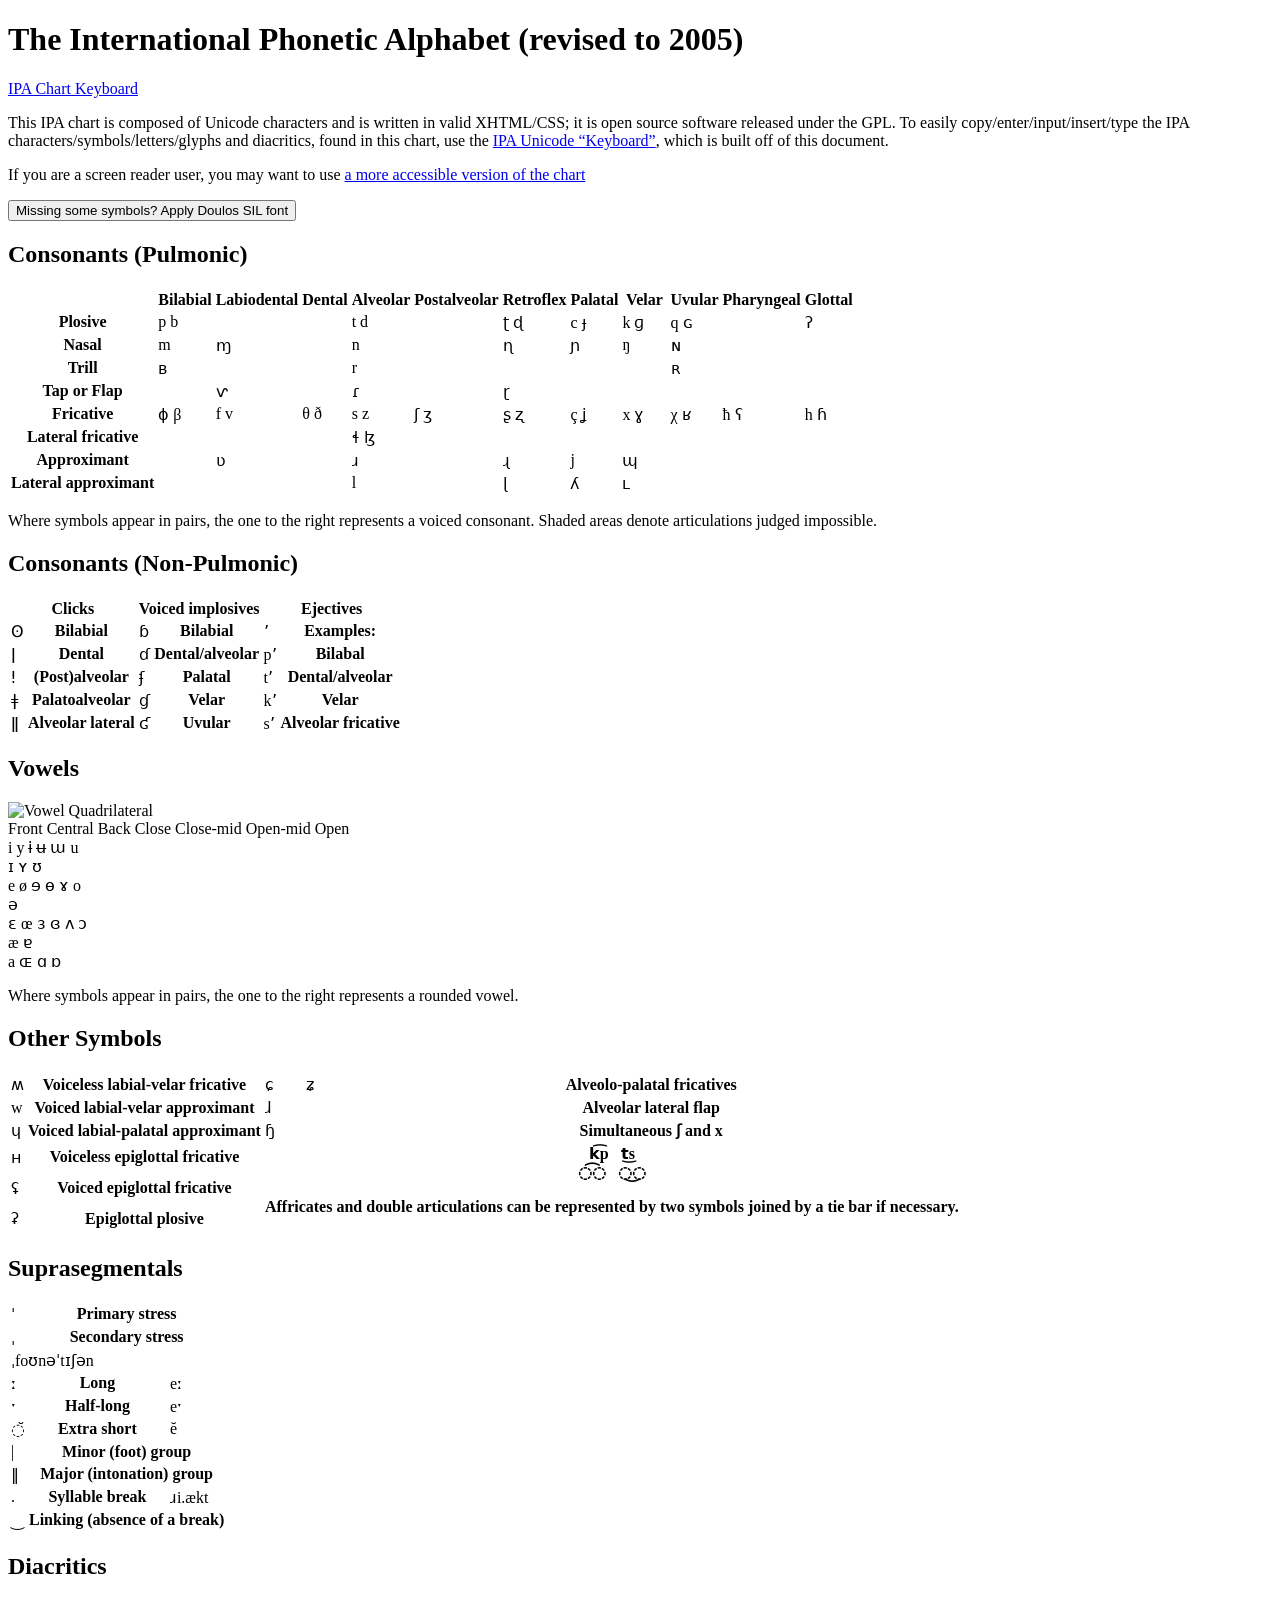
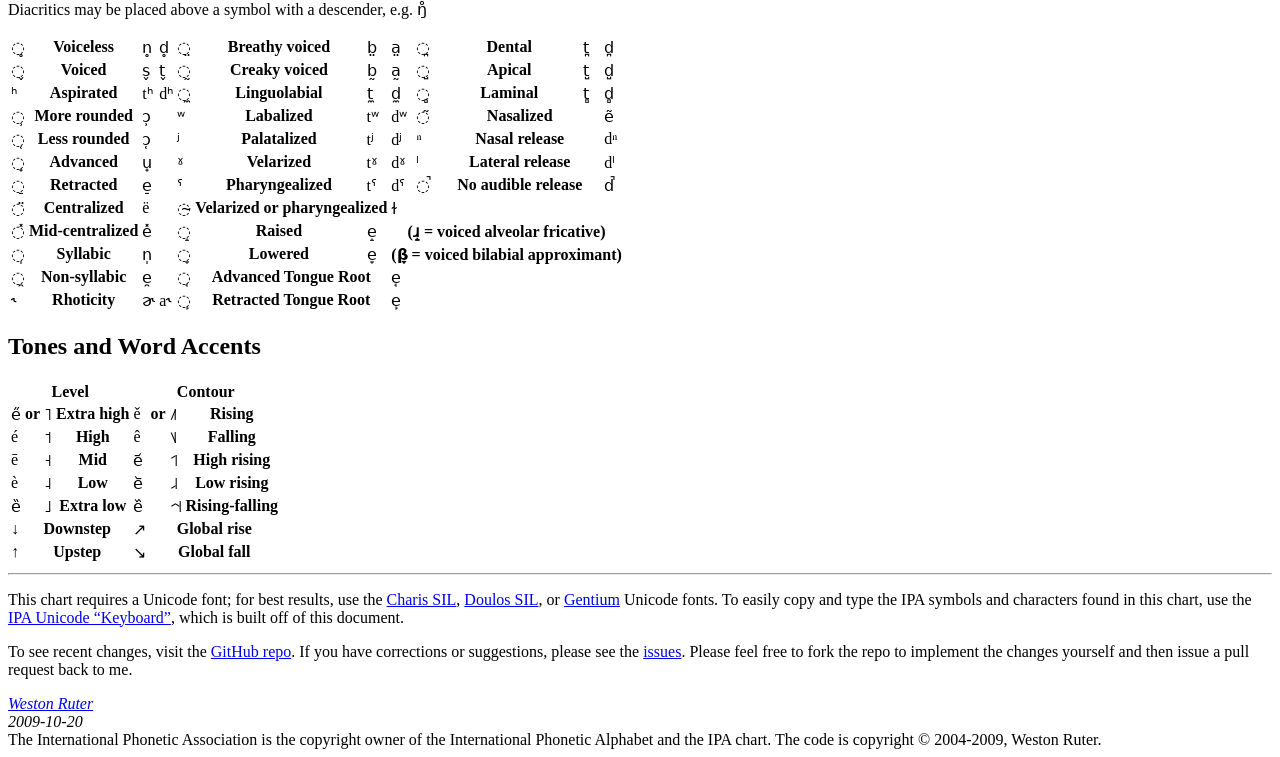
==== index.html @ 7924d8a6 "Update index.html" ====
<!DOCTYPE html PUBLIC "-//W3C//DTD XHTML 1.0 Transitional//EN"
	"http://www.w3.org/TR/xhtml1/DTD/xhtml1-transitional.dtd">
<!--
MIT License

Copyright (c) 2004-2006 Weston Ruter

Permission is hereby granted, free of charge, to any person obtaining a copy
of this software and associated documentation files (the "Software"), to deal
in the Software without restriction, including without limitation the rights
to use, copy, modify, merge, publish, distribute, sublicense, and/or sell
copies of the Software, and to permit persons to whom the Software is
furnished to do so, subject to the following conditions:

The above copyright notice and this permission notice shall be included in all
copies or substantial portions of the Software.

THE SOFTWARE IS PROVIDED "AS IS", WITHOUT WARRANTY OF ANY KIND, EXPRESS OR
IMPLIED, INCLUDING BUT NOT LIMITED TO THE WARRANTIES OF MERCHANTABILITY,
FITNESS FOR A PARTICULAR PURPOSE AND NONINFRINGEMENT. IN NO EVENT SHALL THE
AUTHORS OR COPYRIGHT HOLDERS BE LIABLE FOR ANY CLAIM, DAMAGES OR OTHER
LIABILITY, WHETHER IN AN ACTION OF CONTRACT, TORT OR OTHERWISE, ARISING FROM,
OUT OF OR IN CONNECTION WITH THE SOFTWARE OR THE USE OR OTHER DEALINGS IN THE
SOFTWARE.
-->
<html xmlns="http://www.w3.org/1999/xhtml" xml:lang="en" lang="en">
	<head>
		<meta http-equiv="content-type" content="text/html; charset=UTF-8" />
		<title>International Phonetic Alphabet (IPA) Chart in Unicode and XHTML/CSS</title>
		<meta name="author" content="Weston Ruter" />
		<meta name="description" content="Standards compliant and open source edition of the IPA chart in Unicode." />
		<meta name="keywords" content="linguistics, phonetics, phonology, xhtml, css, international phonetic alphabet, ipa, chart" />
		<link rel='stylesheet' type='text/css' href='all.css?6' />
		<!--[if lt IE 7]>
		<style type="text/css">#keyboardLink { position:absolute; } </style>
		<![endif]-->
		<script type="text/javascript" src="chart.js"></script>
	</head>
	<body>
		<div id="chart">
		<h1 id="title">The International Phonetic Alphabet <span id="alphabetRevision">(revised to 2005)</span></h1>
		
		<div><a target="_top" href="./keyboard/" id="keyboardLink">IPA Chart Keyboard</a></div>
		
		<p id="chartIntro">
			This IPA chart is composed of Unicode characters and is written in
			valid XHTML/CSS; it is open source software released under the GPL.
			<span id="keyboardRefHead">To easily copy/enter/input/insert/type
			the IPA characters/symbols/letters/glyphs and diacritics, found in
			this chart, use the <a href="keyboard/" target="_top">IPA Unicode “Keyboard”</a>,
			which is built off of this document.</span>
		</p>
		<p>If you are a screen reader user, you may want to use <a href="./accessiblechart.html"> a more accessible version of the chart</a> </p>
		
		<!--[if !IE]><!-->
		<button id="loadFontBtn" type="button" onclick="loadFontStylesheet(); return false;" title="If don't have a font installed that can display all of the symbols in the IPA, click this button to load and immediately apply a font that does. Please be patient... it takes a moment to download.">Missing some symbols? Apply Doulos SIL font</button>
		<!--<![endif]-->
		
		
		<div id="pulmonicConsonants">
		<h2>Consonants (Pulmonic)</h2>
		<table>
			<!--<caption>Where symbols appear in pairs, the one to the right
			represents a voiced consonant. Shaded areas denote articulations
			judged impossible.</caption>-->
			<colgroup width="0*" />
			<colgroup />
			<colgroup />
			<colgroup />
			<colgroup />
			<colgroup />
			<colgroup />
			<colgroup />
			<colgroup />
			<colgroup />
			<colgroup />
			<colgroup />
			<thead>
			<tr>
				<th></th>
				<th class="place">Bilabial</th>
				<th class="place">Labiodental</th>
				<th class="place">Dental</th>
				<th class="place">Alveolar</th>
				<th class="place">Postalveolar</th>
				<th class="place">Retroflex</th>
				<th class="place">Palatal</th>
				<th class="place">&nbsp;Velar&nbsp;</th> <!-- Note: spaces to prevent MSIE from wrapping some symbols -->
				<th class="place">Uvular</th>
				<th class="place">Pharyngeal</th>
				<th class="place">Glottal</th>
			</tr>
			</thead>
			<tbody>
			<tr>
				<th class="manner">Plosive</th>
				<td>
					<span title="U+0070: LATIN SMALL LETTER P" class='voiceless'>p</span>
					<span title="U+0062: LATIN SMALL LETTER B" class='voiced'>b</span>
				</td>
				<td></td>
				<td></td>
				<td>
					<span title="U+0074: LATIN SMALL LETTER T" class='voiceless'>t</span>
					<span title="U+0064: LATIN SMALL LETTER D" class='voiced'>d</span>
				</td>
				<td></td>
				<td>
					<span title="U+0288: LATIN SMALL LETTER T WITH RETROFLEX HOOK" class='voiceless'>ʈ</span>
					<span title="U+0256: LATIN SMALL LETTER D WITH TAIL" class='voiced'>ɖ</span>
				</td>
				<td>
					<span title="U+0063: LATIN SMALL LETTER C" class='voiceless'>c</span>
					<span title="U+025F: LATIN SMALL LETTER DOTLESS J WITH STROKE" class='voiced'>ɟ</span>
				</td>
				<td>
					<span title="U+006B: LATIN SMALL LETTER K" class='voiceless'>k</span>
					<span title="U+0261: LATIN SMALL LETTER SCRIPT G" class='voiced'>ɡ</span>
				</td>
				<td>
					<span title="U+0071: LATIN SMALL LETTER Q" class='voiceless'>q</span>
					<span title="U+0262: LATIN LETTER SMALL CAPITAL G" class='voiced'>ɢ</span>
				</td>
				<td>
					<span class='voiceless'></span>
					<span class='voiced impossible'>&nbsp;</span>
				</td>
				<td>
					<span title="U+0294: LATIN LETTER GLOTTAL STOP" class='voiceless'>ʔ</span>
					<span class='voiced impossible'>&nbsp;</span>
				</td>
			</tr>
			<tr>
				<th class="manner">Nasal</th>
				<td>
					<span title="U+006D: LATIN SMALL LETTER M" class='voiced'>m</span>
				</td>
				<td>
					<span title="U+0271: LATIN SMALL LETTER M WITH HOOK" class='voiced'>ɱ</span>
				</td>
				<td></td>
				<td>
					<span title="U+006E: LATIN SMALL LETTER N" class='voiced'>n</span>
				</td>
				<td></td>
				<td>
					<span title="U+0273: LATIN SMALL LETTER N WITH RETROFLEX HOOK" class='voiced'>ɳ</span>
				</td>
				<td>
					<span title="U+0272: LATIN SMALL LETTER N WITH LEFT HOOK" class='voiced'>ɲ</span>
				</td>
				<td>
					<span title="U+014B: LATIN SMALL LETTER ENG" class='voiced'>ŋ</span>
				</td>
				<td>
					<span title="U+0274: LATIN LETTER SMALL CAPITAL N" class='voiced'>ɴ</span>
				</td>
				<td class="impossible"></td>
				<td class="impossible"></td>
			</tr>
			<tr>
				<th class="manner">Trill</th>
				<td>
					<span title="U+0299: LATIN LETTER SMALL CAPITAL B" class='voiced'>ʙ</span>
				</td>
				<td></td>
				<td></td>
				<td>
					<span title="U+0072: LATIN SMALL LETTER R" class='voiced'>r</span>
				</td>
				<td></td>
				<td></td>
				<td></td>
				<td class="impossible"></td>
				<td>
					<span title="U+0280: LATIN LETTER SMALL CAPITAL R" class='voiced'>ʀ</span>
				</td>
				<td></td>
				<td class="impossible"></td>
			</tr>
			<tr>
				<th class="manner">Tap or Flap</th>
				<td></td>
				<td>
					<span title="U+2C71: LATIN SMALL LETTER V WITH RIGHT HOOK" class='voiced'>&#x2C71;</span>
				</td>
				<td></td>
				<td>
					<span title="U+027E: LATIN SMALL LETTER R WITH FISHHOOK" class='voiced'>ɾ</span>
				</td>
				<td></td>
				<td>
					<span title="U+027D: LATIN SMALL LETTER R WITH TAIL" class='voiced'>ɽ</span>
				</td>
				<td></td>
				<td class="impossible"></td>
				<td></td>
				<td></td>
				<td class="impossible"></td>
			</tr>
			<tr>
				<th class="manner">Fricative</th>
				<td>
					<span title="U+0278: LATIN SMALL LETTER PHI" class='voiceless'>ɸ</span>
					<span title="U+03B2: GREEK SMALL LETTER BETA" class='voiced'>β</span>
				</td>
				<td>
					<span title="U+0066: LATIN SMALL LETTER F" class='voiceless'>f</span>
					<span title="U+0076: LATIN SMALL LETTER V" class='voiced'>v</span>
				</td>
				<td>
					<span title="U+03B8: GREEK SMALL LETTER THETA" class='voiceless'>θ</span>
					<span title="U+00F0: LATIN SMALL LETTER ETH" class='voiced'>ð</span>
				</td>
				<td>
					<span title="U+0073: LATIN SMALL LETTER S" class='voiceless'>s</span>
					<span title="U+007A: LATIN SMALL LETTER Z" class='voiced'>z</span>
				</td>
				<td>
					<span title="U+0283: LATIN SMALL LETTER ESH" class='voiceless'>ʃ</span>
					<span title="U+0292: LATIN SMALL LETTER EZH" class='voiced'>ʒ</span>
				</td>
				<td>
					<span title="U+0282: LATIN SMALL LETTER S WITH HOOK" class='voiceless'>ʂ</span>
					<span title="U+0290: LATIN SMALL LETTER Z WITH RETROFLEX HOOK" class='voiced'>ʐ</span>
				</td>
				<td>
					<span title="U+00E7: LATIN SMALL LETTER C WITH CEDILLA" class='voiceless'>ç</span>
					<span title="U+029D: LATIN SMALL LETTER J WITH CROSSED-TAIL" class='voiced'>ʝ</span>
				</td>
				<td>
					<span title="U+0078: LATIN SMALL LETTER X" class='voiceless'>x</span>
					<span title="U+0263: LATIN SMALL LETTER GAMMA" class='voiced'>ɣ</span>
				</td>
				<td>
					<span title="U+03C7: GREEK SMALL LETTER CHI" class='voiceless'>χ</span>
					<span title="U+0281: LATIN LETTER SMALL CAPITAL INVERTED R" class='voiced'>ʁ</span>
				</td>
				<td>
					<span title="U+0127: LATIN SMALL LETTER H WITH STROKE" class='voiceless'>ħ</span>
					<span title="U+0295: LATIN LETTER PHARYNGEAL VOICED FRICATIVE" class='voiced'>ʕ</span>
				</td>
				<td>
					<span title="U+0068: LATIN SMALL LETTER H" class='voiceless'>h</span>
					<span title="U+0266: LATIN SMALL LETTER H WITH HOOK" class='voiced'>ɦ</span>
				</td>
			</tr>
			<tr>
				<th class="manner">Lateral fricative</th>
				<td class="impossible"></td>
				<td class="impossible"></td>
				<td></td>
				<td>
					<span title="U+026C: LATIN SMALL LETTER L WITH BELT" class='voiceless'>ɬ</span>
					<span title="U+026E: LATIN SMALL LETTER LEZH" class='voiced'>ɮ</span>
				</td>
				<td></td>
				<td></td>
				<td></td>
				<td></td>
				<td></td>
				<td class="impossible"></td>
				<td class="impossible"></td>
			</tr>
			<tr>
				<th class="manner">Approximant</th>
				<td></td>
				<td>
					<span title="U+028B: LATIN SMALL LETTER V WITH HOOK" class='voiced'>ʋ</span>
				</td>
				<td></td>
				<td>
					<span title="U+0279: LATIN SMALL LETTER TURNED R" class='voiced'>ɹ</span>
				</td>
				<td></td>
				<td>
					<span title="U+027B: LATIN SMALL LETTER TURNED R WITH HOOK" class='voiced'>ɻ</span>
				</td>
				<td>
					<span title="U+006A: LATIN SMALL LETTER J" class='voiced'>j</span>
				</td>
				<td>
					<span title="U+0270: LATIN SMALL LETTER TURNED M WITH LONG LEG" class='voiced'>ɰ</span>
				</td>
				<td></td>
				<td></td>
				<td class="impossible"></td>				
			</tr>
			<tr>
				<th class="manner">Lateral approximant</th>
				<td class="impossible"></td>
				<td class="impossible"></td>
				<td></td>
				<td>
					<span title="U+006C: LATIN SMALL LETTER L" class='voiced'>l</span>
				</td>
				<td></td>
				<td>
					<span title="U+026D: LATIN SMALL LETTER L WITH RETROFLEX HOOK" class='voiced'>ɭ</span>
				</td>
				<td>
					<span title="U+028E: LATIN SMALL LETTER TURNED Y" class='voiced'>ʎ</span>
				</td>
				<td>
					<span title="U+029F: LATIN LETTER SMALL CAPITAL L" class='voiced'>ʟ</span>
				</td>
				<td></td>
				<td class="impossible"></td>
				<td class="impossible"></td>
			</tr>
			</tbody>
		</table>
		<p>Where symbols appear in pairs, the one to the right represents a
		voiced consonant. Shaded areas denote articulations judged
		impossible.</p>
		</div>
		
		<div id="nonPulmonicConsonants">
		<h2>Consonants (Non-Pulmonic)</h2>
		<table>
			<colgroup span="2" />
			<colgroup span="2" />
			<colgroup span="2" />
			<thead>
				<tr>
					<th colspan="2">Clicks</th>
					<th colspan="2">Voiced implosives</th>
					<th colspan="2">Ejectives</th>
				</tr>
			</thead>
			<tbody>
				<tr>
					<td title="U+0298: LATIN LETTER BILABIAL CLICK">ʘ</td>
					<th>Bilabial</th>
					<td title="U+0253: LATIN SMALL LETTER B WITH HOOK">ɓ</td>
					<th>Bilabial</th>
					<!--<td title="U+2019: RIGHT SINGLE QUOTATION MARK">’</td>-->
					<td title="U+02BC: MODIFIER LETTER APOSTROPHE">&#x02BC;</td><!-- thanks Dan McCloy: http://students.washington.edu/drmccloy/ -->
					<th>Examples:</th>
				</tr>
				<tr>
					<td title="U+01C0: LATIN LETTER DENTAL CLICK">ǀ</td>
					<th>Dental</th>
					<td title="U+0257: LATIN SMALL LETTER D WITH HOOK">ɗ</td>
					<th>Dental/alveolar</th>
					<td>p&#x02BC;<!--’--></td>
					<th>Bilabal</th>
				</tr>
				<tr>
					<td title="U+01C3: LATIN LETTER RETROFLEX CLICK">ǃ</td>
					<th>(Post)alveolar</th>
					<td title="U+0284: LATIN SMALL LETTER DOTLESS J WITH STROKE AND HOOK">ʄ</td>
					<th>Palatal</th>
					<td>t&#x02BC;<!--’--></td>
					<th>Dental/alveolar</th>
				</tr>
				<tr>
					<td title="U+01C2: LATIN LETTER ALVEOLAR CLICK">ǂ</td>
					<th>Palatoalveolar</th>
					<td title="U+0260: LATIN SMALL LETTER G WITH HOOK">ɠ</td>
					<th>Velar</th>
					<td>k&#x02BC;<!--’--></td>
					<th>Velar</th>
				</tr>
				<tr>
					<td title="U+01C1: LATIN LETTER LATERAL CLICK">ǁ</td>
					<th>Alveolar lateral</th>
					<td title="U+029B: LATIN LETTER SMALL CAPITAL G WITH HOOK">ʛ</td>
					<th>Uvular</th>
					<td>s&#x02BC;<!--’--></td>
					<th>Alveolar fricative</th>
				</tr>
			</tbody>
		</table>
		</div>
		
		<div id="vowels">
		<h2>Vowels</h2>
		<div id="vowelQuadrilateral">
			<img id="vowelBackground" src="vowelBackground.png" alt="Vowel Quadrilateral" />
			<!--<embed src="vowelQuadrilateral.svg" type="image/svg+xml" pluginspage="http://www.adobe.com/svg/viewer/install/" />-->
			<div id="vowelLabels">
				<span style="right:76%; top:0">Front</span>
				<span style="right:40.5%; top:0">Central</span>
				<span style="right:3.5%; top:0">Back</span>
				
				<span style="left:0; top:11.2087912087912%">Close</span>
				<span style="left:0; top:36.4835164835165%">Close-mid</span>
				<span style="left:0; top:62.8571428571429%">Open-mid</span>
				<span style="left:0; top:89.2307692307692%">Open</span>
			</div>
			<div id="vowelSymbols">
				<div id="closeVowels">
					<span title="U+0069: LATIN SMALL LETTER I" style="right:82.31%; top:6.81%;">i</span>
					<span title="U+0079: LATIN SMALL LETTER Y" style="right:70.77%; top:6.81%">y</span>
					
					<span title="U+0268: LATIN SMALL LETTER I WITH STROKE" style="right:45.85%; top:6.81%">ɨ</span>
					<span title="U+0289: LATIN SMALL LETTER U BAR" style="right:35.85%; top:6.81%">ʉ</span>
					
					<span title="U+026F: LATIN SMALL LETTER TURNED M" style="right:10.00%; top:6.81%">ɯ</span>
					<span title="U+0075: LATIN SMALL LETTER U" style="right:0.15%; top:6.81%">u</span>
				</div>
				<div id="closeLaxVowels">
					<span title="U+026A: LATIN LETTER SMALL CAPITAL I" style="right:64.15%; top:18.90%">ɪ</span>
					<span title="U+028F: LATIN LETTER SMALL CAPITAL Y" style="right:58.46%; top:18.90%">ʏ</span>
					
					<span title="U+028A: LATIN SMALL LETTER UPSILON" style="right:16.62%; top:18.90%">ʊ</span>
				</div>
				<div id="close-midVowels">
					<span title="U+0065: LATIN SMALL LETTER E" style="right:69.85%; top:32.53%">e</span>
					<span title="U+00F8: LATIN SMALL LETTER O WITH STROKE" style="right:59.85%; top:32.53%">ø</span>	
						
					<span title="U+0258: LATIN SMALL LETTER REVERSED E" style="right:39.23%; top:32.53%">ɘ</span>
					<span title="U+0275: LATIN SMALL LETTER BARRED O" style="right:30.77%; top:32.53%">ɵ</span>	
						
					<span title="U+0264: LATIN SMALL LETTER RAMS HORN" style="right:10.00%; top:32.53%">ɤ</span>
					<span title="U+006F: LATIN SMALL LETTER O" style="right:0.15%; top:32.53%">o</span>
				</div>
				<div id="middleVowels">
					<span title="U+0259: LATIN SMALL LETTER SCHWA" style="right:32.00%; top:45.27%">ə</span>
				</div>
				<div id="open-midVowels">
					<span title="U+025B: LATIN SMALL LETTER OPEN E" style="right:58.15%; top:58.90%">ɛ</span>	
					<span title="U+0153: LATIN SMALL LIGATURE OE" style="right:46.77%; top:58.90%">œ</span>	
						
					<span title="U+025C: LATIN SMALL LETTER REVERSED OPEN E" style="right:33.08%; top:58.90%">ɜ</span>
					<span title="U+025E: LATIN SMALL LETTER CLOSED REVERSED OPEN E" style="right:24.15%; top:58.90%">ɞ</span>	
						
					<span title="U+028C: LATIN SMALL LETTER TURNED V" style="right:9.54%; top:58.90%">ʌ</span>
					<span title="U+0254: LATIN SMALL LETTER OPEN O" style="right:0.46%; top:58.90%">ɔ</span>
				</div>
				<div id="openLaxVowels">
					<span title="U+00E6: LATIN SMALL LETTER AE" style="right:51.23%; top:73.41%">æ</span>		
					<span title="U+0250: LATIN SMALL LETTER TURNED A" style="right:26.00%; top:71.65%">ɐ</span>
				</div>
				<div id="openVowels">
					<span title="U+0061: LATIN SMALL LETTER A" style="right:45.23%; top:84.84%">a</span>
					<span title="U+0276: LATIN LETTER SMALL CAPITAL OE" style="right:35.38%; top:84.84%">ɶ</span>
					
					<span title="U+0251: LATIN SMALL LETTER ALPHA" style="right:9.23%; top:84.84%">ɑ</span>
					<span title="U+0252: LATIN SMALL LETTER TURNED ALPHA" style="right:0.15%; top:84.84%">ɒ</span>
				</div>
			</div>
		</div>
		<p class='caption'>Where symbols appear in pairs, the one to the right represents a rounded vowel.</p>
		</div>
		
		<div id="otherSymbols">
		<h2>Other Symbols</h2>
		<table>
			<colgroup>
				<col width="0*" />
				<col width="1*" />
			</colgroup>
			<colgroup>
				<col width="0*" />
				<col width="1*" />
			</colgroup>
			<tbody>
			<tr>
				<td title="U+028D: LATIN SMALL LETTER TURNED W">ʍ</td>
				<th>Voiceless labial-velar fricative</th>
				<td title="U+0255: LATIN SMALL LETTER C WITH CURL" class="firstOfTwoExamples">ɕ</td>
				<td title="U+0291: LATIN SMALL LETTER Z WITH CURL" class="secondOfTwoExamples">ʑ</td>
				<th>Alveolo-palatal fricatives</th>
			</tr>
			<tr>
				<td title="U+0077: LATIN SMALL LETTER W">w</td>
				<th>Voiced labial-velar approximant</th>
				<td title="U+027A: LATIN SMALL LETTER TURNED R WITH LONG LEG" colspan="2">ɺ</td>
				<th>Alveolar lateral flap</th>
			</tr>
			<tr>
				<td title="U+0265: LATIN SMALL LETTER TURNED H">ɥ</td>
				<th>Voiced labial-palatal approximant</th>
				<td title="U+0267: LATIN SMALL LETTER HENG WITH HOOK" colspan="2">ɧ</td>
				<th>Simultaneous <span title="U+0283: LATIN SMALL LETTER ESH" class="ipa">ʃ</span> and <span title="U+0078: LATIN SMALL LETTER X" class="ipa">x</span></th>
			</tr>
			<tr>
				<td title="U+029C: LATIN LETTER SMALL CAPITAL H">ʜ</td>
				<th>Voiceless epiglottal fricative</th>
				
<!--				<th rowspan="3" colspan="2">
					<span id="tiebarExample" class="ipa"> kp&#x0361; ts&#x0361; </span>
					<p id="tiebarNote">Affricates and double articulations
					can be represented by two symbols
					joined by a tie bar if necessary. <em>Note: Unicode does not support tie bars underneath.</em></p>
				</th>
				<td>k&#x0361;p</td>
				<td>ts&#x0361;</td>
-->

				<th rowspan="3" colspan="3" id='tiebar'>
					<span id="tiebarExample">
						<span class='ipa'>k&#x0361;p</span>&nbsp;&nbsp;&nbsp;<span class='ipa'>t&#x035C;s</span><br />
						<span class='ipa' title="U+0361: COMBINING DOUBLE INVERTED BREVE">&#x25CC;&#x0361;&#x25CC;</span>&nbsp;&nbsp;&nbsp;<span class='ipa' title="U+035C: COMBINING DOUBLE BREVE BELOW">&#x25CC;&#x035C;&#x25CC;</span>
					</span>
					<p>Affricates and double articulations
					can be represented by two symbols
					joined by a tie bar if necessary. <!--<em>Note: Unicode does not support tie bars underneath.</em>--></p>
				</th>

			</tr>
			<tr>
				<td title="U+02A2: LATIN LETTER REVERSED GLOTTAL STOP WITH STROKE">ʢ</td>
				<th>Voiced epiglottal fricative</th>
			</tr>
			<tr>
				<td title="U+02A1: LATIN LETTER GLOTTAL STOP WITH STROKE">ʡ</td>
				<th>Epiglottal plosive</th>
			</tr>
			</tbody>
		</table>
		</div>
		
		<div id="suprasegmentals">
		<h2>Suprasegmentals</h2>
		<table>
			<col width="0*" />
			<col />
			<col width="0*" />
			<tbody>
				<tr>
					<td title="U+02C8: MODIFIER LETTER VERTICAL LINE" class="symbol">ˈ</td>
					<th colspan="2">Primary stress</th>
				</tr>
				<tr>
					<td title="U+02CC: MODIFIER LETTER LOW VERTICAL LINE" class="symbol">ˌ</td>
					<th colspan="2">Secondary stress</th>
				</tr>
				<tr>
					<td colspan="3" id="stressExample">ˌfoʊnəˈtɪʃən</td>
				</tr>
				<tr>
					<td title="U+02D0: MODIFIER LETTER TRIANGULAR COLON" class="symbol">ː</td>
					<th>Long</th>
					<td class="example">eː</td>
				</tr>
				<tr>
					<td title="U+02D1: MODIFIER LETTER HALF TRIANGULAR COLON" class="symbol">ˑ</td>
					<th>Half-long</th>
					<td class="example">eˑ</td>
				</tr>
				<tr>
					<td title="U+0306: COMBINING BREVE" class="symbol">&#x25CC;&#x306;</td>
					<th>Extra short</th>
					<td class="example">ĕ</td>
				</tr>
				<tr>
					<td title="U+007C: VERTICAL LINE" class="symbol">|</td>
					<th colspan="2">Minor (foot) group</th>
				</tr>
				<tr>
					<td title="U+2016: DOUBLE VERTICAL LINE" class="symbol">‖</td>
					<th colspan="2">Major (intonation) group</th>
				</tr>
				<tr>
					<td title="U+002E: FULL STOP" class="symbol">.</td>
					<th>Syllable break</th>
					<td class="example">ɹi.ækt</td>
				</tr>
				<tr>
					<td title="U+203F: UNDERTIE" class="symbol">‿</td>
					<th colspan="2">Linking (absence of a break)</th>
				</tr>
			</tbody>
		</table>
		</div>
		

		<div id="diacritics">
			<h2>Diacritics</h2>
			<p>Diacritics may be placed above a symbol with a descender, e.g. <span class="ipa">ŋ̊</span></p>
			<table>
				<colgroup span="4">
					<col width="0*" />
					<col />
					<col width="0*" />
					<col width="0*" />
				</colgroup>
				<colgroup span="4">
					<col width="0*" />
					<col />
					<col width="0*" />
					<col width="0*" />
				</colgroup>
				<colgroup span="4">
					<col width="0*" />
					<col />
					<col width="0*" />
					<col width="0*" />
				</colgroup>
				<tbody>
					<tr>
						<td title="U+0325: COMBINING RING BELOW">&#x25CC;&#x325;</td>
						<th>Voiceless</th>
						<td class="leftExample">n̥</td>
						<td class="rightExample">d̥</td>
						
						<td title="U+0324: COMBINING DIAERESIS BELOW">&#x25CC;&#x324;</td>
						<th>Breathy voiced</th>
						<td class="leftExample">b̤</td>
						<td class="rightExample">a̤</td>
						
						<td title="U+032A: COMBINING BRIDGE BELOW">&#x25CC;&#x32A;</td>
						<th>Dental</th>
						<td class="leftExample">t̪</td>
						<td class="rightExample">d̪</td>
					</tr>
					<tr>
						<td title="U+032C: COMBINING CARON BELOW">&#x25CC;&#x32C;</td>
						<th>Voiced</th>
						<td class="leftExample">s̬</td>
						<td class="rightExample">t̬</td>
						
						<td title="U+0330: COMBINING TILDE BELOW">&#x25CC;&#x330;</td>
						<th>Creaky voiced</th>
						<td class="leftExample">b̰</td>
						<td class="rightExample">a̰</td>
						
						<td title="U+033A: COMBINING INVERTED BRIDGE BELOW">&#x25CC;&#x33A;</td>
						<th>Apical</th>
						<td class="leftExample">t̺</td>
						<td class="rightExample">d̺</td>
					</tr>
					<tr>
						<td title="U+02B0: MODIFIER LETTER SMALL H">ʰ</td>
						<th>Aspirated</th>
						<td class="leftExample">tʰ</td>
						<td class="rightExample">dʰ</td>
						
						<td title="U+033C: COMBINING SEAGULL BELOW">&#x25CC;&#x33C;</td>
						<th>Linguolabial</th>
						<td class="leftExample">t̼</td>
						<td class="rightExample">d̼</td>
						
						<td title="U+033B: COMBINING SQUARE BELOW">&#x25CC;&#x33B;</td>
						<th>Laminal</th>
						<td class="leftExample">t̻</td>
						<td class="rightExample">d̻</td>
					</tr>
					<tr>
						<td title="U+0339: COMBINING RIGHT HALF RING BELOW">&#x25CC;&#x339;</td>
						<th>More rounded</th>
						<td class="leftExample">ɔ̹</td>
						<td class="rightExample"></td>
						
						<td title="U+02B7: MODIFIER LETTER SMALL W">ʷ</td>
						<th>Labalized</th>
						<td class="leftExample">tʷ</td>
						<td class="rightExample">dʷ</td>
						
						<td title="U+0303: COMBINING TILDE">&#x25CC;&#x303;</td>
						<th colspan="2">Nasalized</th>
						<td class="rightExample">ẽ</td>
					</tr>
					<tr>
						<td title="U+031C: COMBINING LEFT HALF RING BELOW">&#x25CC;&#x31C;</td>
						<th>Less rounded</th>
						<td class="leftExample">ɔ̜</td>
						<td class="rightExample"></td>
						
						<td title="U+02B2: MODIFIER LETTER SMALL J">ʲ</td>
						<th>Palatalized</th>
						<td class="leftExample">tʲ</td>
						<td class="rightExample">dʲ</td>
						
						<td title="U+207F: SUPERSCRIPT LATIN SMALL LETTER N">ⁿ</td>
						<th colspan="2">Nasal release</th>
						<td class="rightExample">dⁿ</td>
					</tr>
					<tr>
						<td title="U+031F: COMBINING PLUS SIGN BELOW">&#x25CC;&#x31F;</td>
						<th>Advanced</th>
						<td class="leftExample">u̟</td>
						<td class="rightExample"></td>
						
						<td title="U+02E0: MODIFIER LETTER SMALL GAMMA">ˠ</td>
						<th>Velarized</th>
						<td class="leftExample">tˠ</td>
						<td class="rightExample">dˠ</td>
						
						<td title="U+02E1: MODIFIER LETTER SMALL L">ˡ</td>
						<th colspan="2">Lateral release</th>
						<td class="rightExample">dˡ</td>
					</tr>
					<tr>
						<td title="U+0320: COMBINING MINUS SIGN BELOW">&#x25CC;&#x320;</td>
						<th>Retracted</th>
						<td class="leftExample">e̠</td>
						<td class="rightExample"></td>
						
						<td title="U+02E4: MODIFIER LETTER SMALL REVERSED GLOTTAL STOP">ˤ</td>
						<th>Pharyngealized</th>
						<td class="leftExample">tˤ</td>
						<td class="rightExample">dˤ</td>
						
						<td title="U+031A: COMBINING LEFT ANGLE ABOVE">&#x25CC;&#x31A;</td>
						<th colspan="2">No audible release</th>
						<td class="rightExample">d̚</td>
					</tr>
					<tr>
						<td title="U+0308: COMBINING DIAERESIS">&#x25CC;&#x308;</td>
						<th>Centralized</th>
						<td class="leftExample">ë</td>
						<td class="rightExample"></td>
						
						<td title="U+0334: COMBINING TILDE OVERLAY">&#x25CC;&#x334;<!--~--></td>
						<th colspan="2">Velarized or pharyngealized</th>
						<td title="U+026B: LATIN SMALL LETTER L WITH MIDDLE TILDE" class="wideCell" colspan="5">ɫ</td>
						<!--<th colspan="4"></th>-->
					</tr>
					<tr>
						<td title="U+033D: COMBINING X ABOVE">&#x25CC;&#x33D;</td>
						<th>Mid-centralized</th>
						<td class="leftExample">e̽</td>
						<td class="rightExample"></td>
						
						<td title="U+031D: COMBINING UP TACK BELOW">&#x25CC;&#x31D;</td>
						<th>Raised</th>
						<td class="leftExample">e̝</td>
						<th colspan="5" class="wideCell">(<span class="ipa">ɹ̝</span> = voiced alveolar fricative)</th>
					</tr>
					<tr>
						<td title="U+0329: COMBINING VERTICAL LINE BELOW">&#x25CC;&#x329;</td>
						<th>Syllabic</th>
						<td class="leftExample">n̩</td>
						<td class="rightExample"></td>
						
						<td title="U+031E: COMBINING DOWN TACK BELOW">&#x25CC;&#x31E;</td>
						<th>Lowered</th>
						<td class="leftExample">e̞</td>
						<th colspan="5" class="wideCell">(<span class="ipa">β̞</span> = voiced bilabial approximant)</th>
					</tr>
					<tr>
						<td title="U+032F: COMBINING INVERTED BREVE BELOW">&#x25CC;&#x32F;</td>
						<th>Non-syllabic</th>
						<td class="leftExample">e̯</td>
						<td class="rightExample"></td>
						
						<td title="U+0318: COMBINING LEFT TACK BELOW">&#x25CC;&#x318;</td>
						<th colspan="2">Advanced Tongue Root</th>
						<td class="wideCell" colspan="5">e̘</td>
						<!--<th colspan="4"></th>-->
					</tr>
					<tr>
						<td title="U+02DE: MODIFIER LETTER RHOTIC HOOK">˞</td>
						<th>Rhoticity</th>
						<!--<td class="leftExample">ə˞</td>-->
						<td class="leftExample" title="U+025A: LATIN SMALL LETTER SCHWA WITH HOOK">&#x025A;</td>
						<td class="rightExample">a˞</td>
						
						<td title="U+0319: COMBINING RIGHT TACK BELOW">&#x25CC;&#x319;</td>
						<th colspan="2">Retracted Tongue Root</th>
						<td class="wideCell" colspan="5">e̙</td>
						<!--<th colspan="4"></th>-->
					</tr>
				</tbody>
			</table>
		</div>
		
		<div id="tonesAndWordAccents">
		<h2>Tones and Word Accents</h2>
		<table>
			<colgroup span="4">
				<col />
				<col width="0*" />
				<col />
				<col />
			</colgroup>
			<colgroup span="3" width="0*" />
			<thead>
				<tr>
					<th colspan="4">Level</th>
					<th colspan="4">Contour</th>
				</tr>
			</thead>
			<tbody>
<!--
Though Doulos SIL supports the diacritics for contour-tones, it is Unicode 4.1 unofficial (the codes are in the PUA). It is going to be in Unicode 5.0:

1. U+030C COMBINING CARON
2. U+0302 COMBINING CIRCUMFLEX ACCENT
3. U+1DC4 COMBINING MACRON-ACUTE
4. U+1DC5 COMBINING GRAVE-MACRON
5. U+1DC8 COMBINING GRAVE-ACUTE-GRAVE

    * U+1DC4 COMBINING MACRON-ACUTE
    * U+1DC5 COMBINING GRAVE-MACRON
    * U+1DC6 COMBINING MACRON-GRAVE
    * U+1DC7 COMBINING ACUTE-MACRON
    * U+1DC8 COMBINING GRAVE-ACUTE-GRAVE
    * U+1DC9 COMBINING ACUTE-GRAVE-ACUTE

You might want to include these as a precursor to the upcoming new standard.

Update this chart to correspond to: http://upload.wikimedia.org/wikipedia/en/1/15/IPA_chart_2005.png
-->
				<tr>
					<td title="U+030B: COMBINING DOUBLE ACUTE ACCENT">e̋</td>
					<th class="or">or</th>
					<td title="U+02E5: MODIFIER LETTER EXTRA-HIGH TONE BAR">&#x02E5;</td>
					<th>Extra high</th>
					
					<td title="U+030C: COMBINING CARON">ě</td>
					<th class="or">or</th>
					<td title="U+02E9 MODIFIER LETTER EXTRA-LOW TONE BAR, U+02E5 MODIFIER LETTER EXTRA-HIGH TONE BAR">&#x02E9;&#x02E5;</td>
					<th>Rising</th>
				</tr>
				<tr>
					<td title="U+0301: COMBINING ACUTE ACCENT">é</td>
					<th class="or"></th>
					<td title="U+02E6 MODIFIER LETTER HIGH TONE BAR" >&#x02E6;</td>
					<th>High</th>
					
					<td title="U+0302: COMBINING CIRCUMFLEX ACCENT">ê</td>
					<th class="or"></th>
					<td title="U+02E5 MODIFIER LETTER EXTRA-HIGH TONE BAR, U+02E9 MODIFIER LETTER EXTRA-LOW TONE BAR">&#x02E5;&#x02E9;</td>
					<th>Falling</th>
				</tr>
				<tr>
					<td title="U+0304: COMBINING MACRON">ē</td>
					<th class="or"></th>
					<td title="U+02E7: MODIFIER LETTER MID TONE BAR">&#x02E7;</td>
					<th>Mid</th>
					
					<td title="U+1DC4: COMBINING MACRON-ACUTE">e&#x1DC4;</td>
					<th class="or"></th>
					<td title="U+02E6 MODIFIER LETTER HIGH TONE BAR, U+02E5 MODIFIER LETTER EXTRA-HIGH TONE BAR">&#x02E6;&#x02E5;</td>
					<th>High rising</th>
				</tr>
				<tr>
					<td title="U+0300: COMBINING GRAVE ACCENT">è</td>
					<th class="or"></th>
					<td title="U+02E8: MODIFIER LETTER LOW TONE BAR">&#x02E8;</td>
					<th>Low</th>
					
					<td title="U+1DC5: COMBINING GRAVE-MACRON">e&#x1DC5;</td>
					<th class="or"></th>
					<td title="U+02E9 MODIFIER LETTER EXTRA-LOW TONE BAR, U+02E8 MODIFIER LETTER LOW TONE BAR">&#x02E9;&#x02E8;</td>
					<th>Low rising</th>
				</tr>
				<tr>
					<td title="U+030F: COMBINING DOUBLE GRAVE ACCENT">ȅ</td>
					<th class="or"></th>
					<td title="U+02E9: MODIFIER LETTER EXTRA-LOW TONE BAR">&#x02E9;</td>
					<th>Extra low</th>

					<td title="U+1DC8: COMBINING GRAVE-ACUTE-GRAVE">e&#x1DC8;</td>
					<th class="or"></th>
					<td title="U+02E7 MODIFIER LETTER MID TONE BAR, U+02E6 MODIFIER LETTER HIGH TONE BAR, U+02E7 MODIFIER LETTER MID TONE BAR">&#x02E7;&#x02E6;&#x02E7;</td>
					<th>Rising-falling</th>
				</tr>
				<!-- Note: there are more tone contour letters than displayed on the official chart -->
				<tr>
					<td title="U+2193: DOWNWARDS ARROW">↓</td>
					<th colspan="3">Downstep</th>
					
					<td title="U+2197: NORTH EAST ARROW">↗</td>
					<th colspan="3">Global rise</th>
				</tr>
				<tr>
					<td title="U+2191: UPWARDS ARROW">↑</td>
					<th colspan="3">Upstep</th>
					
					<td title="U+2198: SOUTH EAST ARROW">↘</td>
					<th colspan="3">Global fall</th>
				</tr>
			</tbody>
		</table>
		<!--<p>Note: these last four are not tech</p>-->
		</div>
		</div>
		<div id="footer">
			<hr />
			<p>
				This chart requires a Unicode font; for best results, use the
					<a target="_top" href="http://scripts.sil.org/CharisSILfont">Charis SIL</a>, 
					<a target="_top" href="http://scripts.sil.org/DoulosSILfont">Doulos SIL</a>, or
					<a target="_top" href="http://scripts.sil.org/Gentium">Gentium</a> Unicode fonts.
					
				<!--This chart is coded to standards defined by the W3C and
				therefore a standards-complaint browser will yield the best
				results, especially <a target="_top" href="http://www.getfirefox.com/">Mozilla
				Firefox</a> or <a target="_top" href="http://opera.com/">Opera 9+</a>.-->
				<!--A mimimum screen resolution of 1024&times;768 is also required. -->
				
				<span id="keyboardRefFoot">To easily copy and type the IPA
				symbols and characters found in this chart, use the <a
				href="keyboard/">IPA Unicode “Keyboard”</a>, which is built off
				of this document.</span>
			</p>
			
			<p>
			To see recent changes, visit the <a href="https://github.com/westonruter/ipa-chart/" target="_top">GitHub repo</a>.
			If you have corrections or suggestions, please see the <a href="https://github.com/westonruter/ipa-chart/issues" target="_top">issues</a>.
			Please feel free to fork the repo to implement the changes yourself and then issue a pull request back to me.
			</p>
			
			<div id='footerBoilerplate'>
			<address>
				<a target="_top" rel="author" href="https://westonruter.github.com/">Weston Ruter</a><br />
				2009-10-20
			</address>
			<div id='copyright'>The <!--<a href="http://www.arts.gla.ac.uk/IPA/ipa.html">-->International
			Phonetic Association<!--</a>--> is the copyright owner of the
			International Phonetic Alphabet and the IPA chart.
			The code is copyright &copy; 2004-2009, Weston Ruter.</div>
			</div>
		</div>
	</body>
</html>
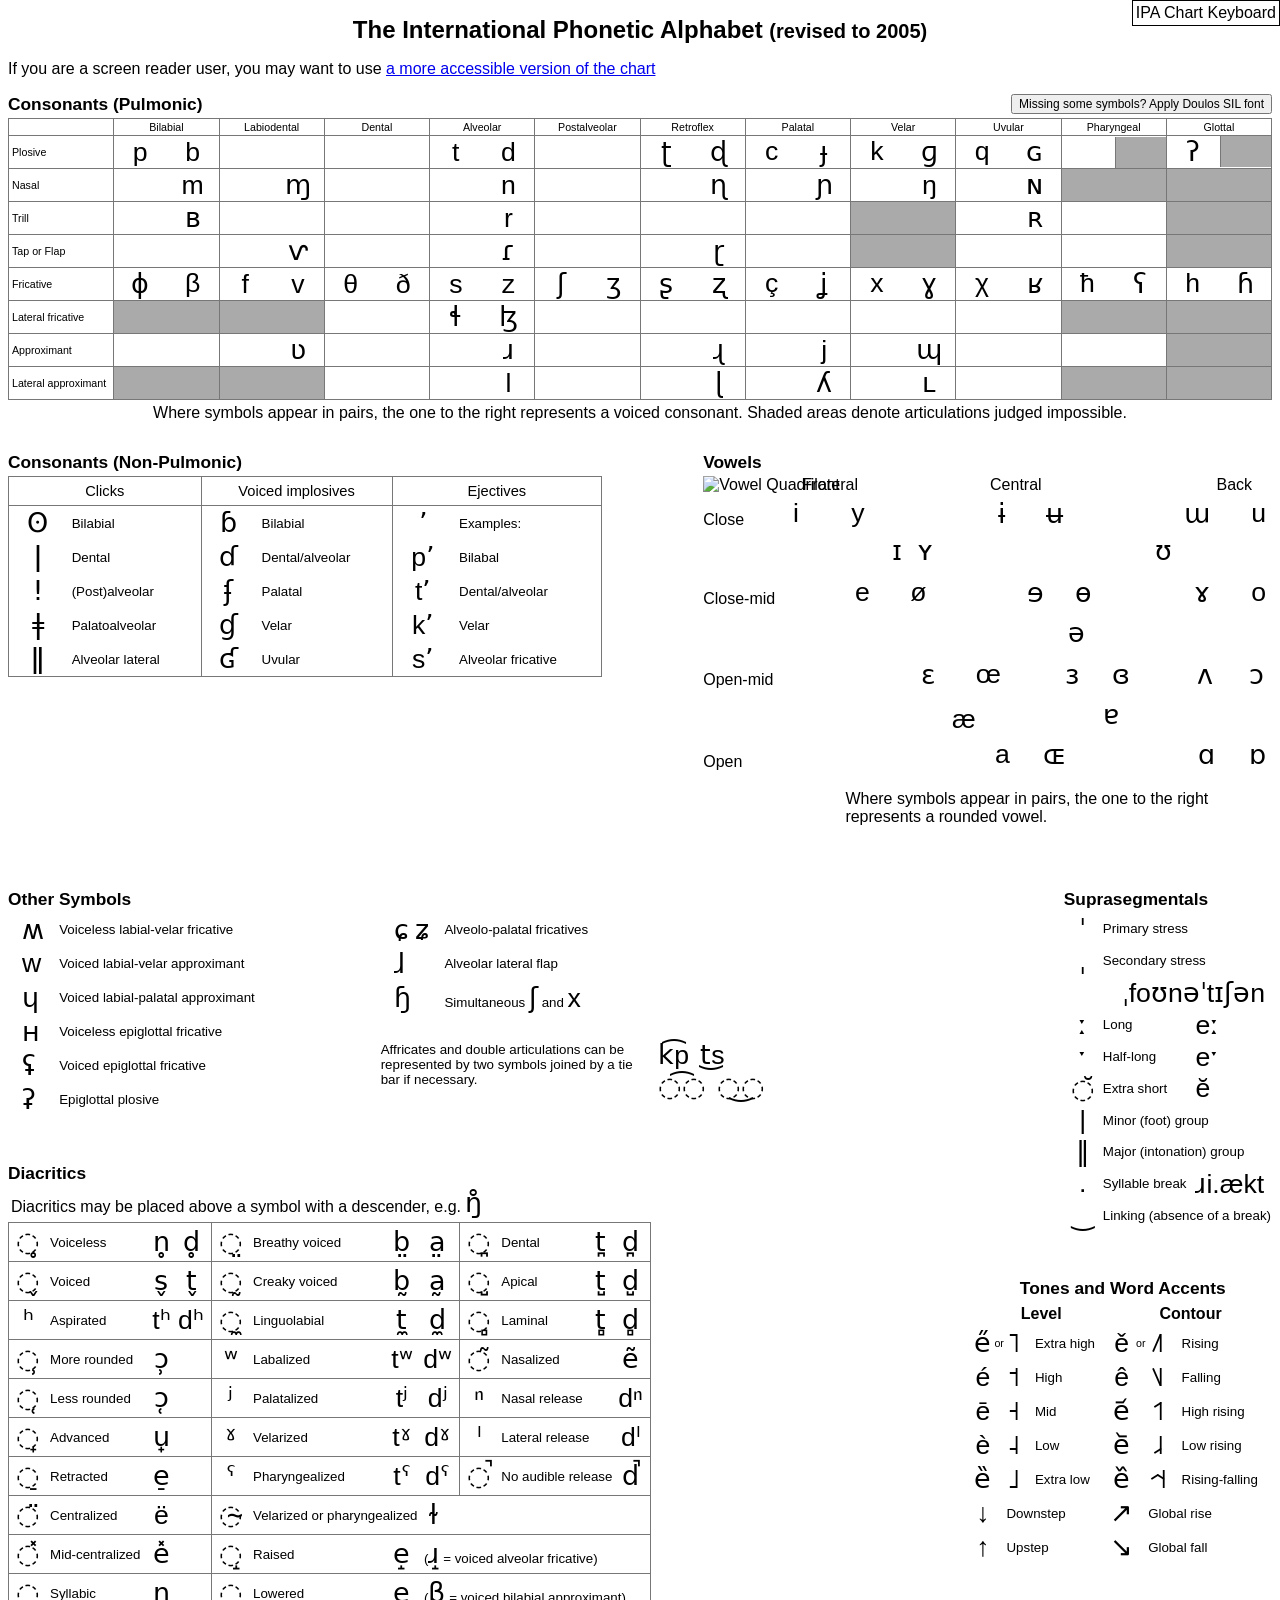
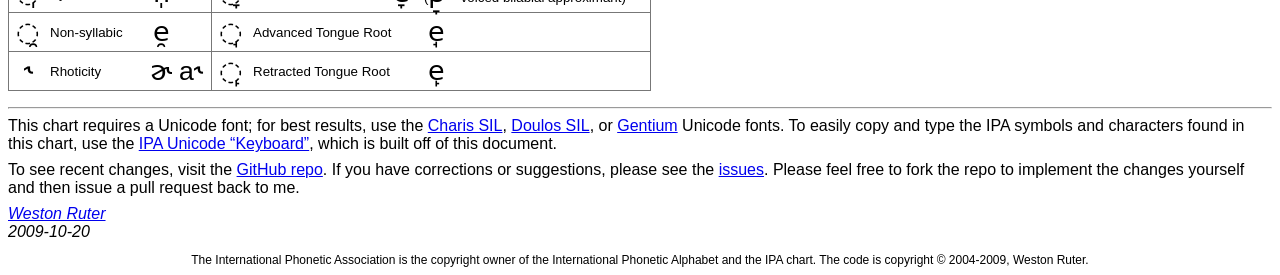
==== commit 9372e85e: "Add files via upload" ====
--- a/index.html
+++ b/index.html
@@ -30,11 +30,12 @@
 		<meta name="author" content="Weston Ruter" />
 		<meta name="description" content="Standards compliant and open source edition of the IPA chart in Unicode." />
 		<meta name="keywords" content="linguistics, phonetics, phonology, xhtml, css, international phonetic alphabet, ipa, chart" />
-		<link rel='stylesheet' type='text/css' href='all.css?6' />
+		<link rel='stylesheet' type='text/css' href='all.css?5' />
 		<!--[if lt IE 7]>
 		<style type="text/css">#keyboardLink { position:absolute; } </style>
 		<![endif]-->
 		<script type="text/javascript" src="chart.js"></script>
+		<script type="text/javascript" src="ipa-features.js"></script>
 	</head>
 	<body>
 		<div id="chart">
@@ -899,7 +900,7 @@
 			
 			<div id='footerBoilerplate'>
 			<address>
-				<a target="_top" rel="author" href="https://westonruter.github.com/">Weston Ruter</a><br />
+				<a target="_top" rel="author" href="http://westonruter.github.com/">Weston Ruter</a><br />
 				2009-10-20
 			</address>
 			<div id='copyright'>The <!--<a href="http://www.arts.gla.ac.uk/IPA/ipa.html">-->International
--- a/all.css
+++ b/all.css
@@ -0,0 +1,589 @@
+/**
+ * MIT License
+ *
+ * Copyright (c) 2004-2006 Weston Ruter
+ *
+ * Permission is hereby granted, free of charge, to any person obtaining a copy
+ * of this software and associated documentation files (the "Software"), to deal
+ * in the Software without restriction, including without limitation the rights
+ * to use, copy, modify, merge, publish, distribute, sublicense, and/or sell
+ * copies of the Software, and to permit persons to whom the Software is
+ * furnished to do so, subject to the following conditions:
+ *
+ * The above copyright notice and this permission notice shall be included in all
+ * copies or substantial portions of the Software.
+ *
+ * THE SOFTWARE IS PROVIDED "AS IS", WITHOUT WARRANTY OF ANY KIND, EXPRESS OR
+ * IMPLIED, INCLUDING BUT NOT LIMITED TO THE WARRANTIES OF MERCHANTABILITY,
+ * FITNESS FOR A PARTICULAR PURPOSE AND NONINFRINGEMENT. IN NO EVENT SHALL THE
+ * AUTHORS OR COPYRIGHT HOLDERS BE LIABLE FOR ANY CLAIM, DAMAGES OR OTHER
+ * LIABILITY, WHETHER IN AN ACTION OF CONTRACT, TORT OR OTHERWISE, ARISING FROM,
+ * OUT OF OR IN CONNECTION WITH THE SOFTWARE OR THE USE OR OTHER DEALINGS IN THE
+ * SOFTWARE.
+ */
+
+
+/*div,table,td,th{
+	outline:red solid 1px;
+}*/
+
+a#keyboardLink {
+	position:fixed;
+	top:0px;
+	right:0px;
+	text-decoration:none;
+	padding:3px;
+	border:solid 1px black;
+	background-color:White;
+	color:Black;
+	z-index:200;
+}
+#loadFontBtn {
+	float:right;
+	font-size:9pt;
+}
+a#keyboardLink:hover {
+	color:Black;
+	background-color:Yellow;
+}
+
+#chartIntro {
+	display:none;
+}
+
+body {
+	font-family:"Charis SIL", "Doulos SIL", Gentium, "Arial Unicode MS","Lucida Sans Unicode", Arial, Serif;
+}
+
+
+h1#title {
+	text-align:center;
+	font-size:18pt;
+	margin-bottom:2px;
+}
+h1#title #updateDate 
+{
+	color:Red;
+}
+
+th {
+	font-weight:normal;
+	text-align:left;
+}
+
+h2 {
+	font-size:13pt;
+	margin-bottom:3px;
+}
+
+td  {
+	font-size:20pt;	
+}
+
+#alphabetRevision {
+	font-size:smaller;
+}
+
+span.ipa  {
+	font-size:20pt;
+}
+
+table  {
+	border-collapse:collapse;
+	padding:0px;
+	empty-cells:show;
+	border-spacing:0px;
+}
+
+/* Pulmonic Consonant Table *******************************/
+#pulmonicConsonants  {
+	margin-bottom:1em;
+}
+#pulmonicConsonants h2 {
+	margin-top:5px;
+}
+#pulmonicConsonants table{
+	width:100%;
+}
+#pulmonicConsonants table caption {
+	caption-side:bottom;
+}
+#pulmonicConsonants table, 
+#pulmonicConsonants td, 
+#pulmonicConsonants th {
+	border:solid 1px #777;
+	vertical-align:middle;
+}
+/* NOTE: only Gecko supports this, so not used
+#pulmonicConsonants table  {
+	caption-side:bottom;
+	border-style:solid;
+}
+*/
+/* replacement for caption */
+#pulmonicConsonants p {
+	margin-top:.25em;
+	text-align:center;
+}
+
+
+#pulmonicConsonants th {
+	font-size:8pt;
+	padding:2px;
+	text-align:center;
+}
+
+#pulmonicConsonants th.place {
+	width:8%;
+}
+#pulmonicConsonants th.manner {
+	text-align:left;
+	padding:0px 3px 0px 3px;
+	width:8%; /* for MSIE 6 */
+}
+#pulmonicConsonants td  {
+	font-size:20pt;
+	text-align:center;
+	padding:0px;
+}
+
+#pulmonicConsonants td .voiceless, #vowels td.unrounded{
+	float:left;
+	width:49.5%; /* Note: not 50% due to bug in MSIE 6 */
+	padding:0; /*2px 0px 2px 0px;*/
+}
+#pulmonicConsonants td .voiced,  #vowels td.rounded{
+	float:right;
+	width:49.5%; /* Note: not 50% due to bug in MSIE 6 */
+	padding:0; /*2px 0px 2px 0px;*/
+}
+
+#pulmonicConsonants .impossible  {
+	background-color:#AAAAAA;
+	color:Black;
+}
+#pulmonicConsonants span.impossible  {
+	border-left:solid 1px #777;
+	width:48%;
+}
+
+/* Non-Pulmonic Consonant Table ***************************/
+#nonPulmonicConsonants  {
+	clear:left;
+	float:left;
+	width:47%;
+	margin-bottom:2em;
+}
+
+div#nonPulmonicConsonants table {
+	border:solid 1px #777;
+	width:100%;
+}
+div#nonPulmonicConsonants table colgroup {
+	border-left:solid 1px #777;
+	border-right:solid 1px #777;
+}
+div#nonPulmonicConsonants thead th {
+	border-top:solid 1px #777;
+	border-bottom:solid 1px #777;
+}
+#nonPulmonicConsonants th {
+	padding:.4em;
+	border-right:solid 1px #777;  /* for MSIE 6 */
+}
+#nonPulmonicConsonants td {
+	padding:.4em;
+	border-left:solid 1px #777;  /* for MSIE 6 */
+}
+#nonPulmonicConsonants tbody td,
+#nonPulmonicConsonants tbody th  {
+	padding:1px .75ex 1px .75ex;
+}
+#nonPulmonicConsonants thead th {
+	font-size:11pt;
+	text-align:center;
+}
+
+#nonPulmonicConsonants tbody th {
+	text-align:left;
+	font-size:10pt;
+}
+#nonPulmonicConsonants tbody td {
+	font-size:20pt;
+	text-align:center;
+}
+
+/* Vowel Quadrilateral ************************************/
+#vowels  {
+	float:right;
+	width:45%;
+	margin-bottom:2em;
+}
+
+/*#closeVowels span,
+#close-midVowels span,
+#middleVowels span,
+#open-midVowels span,
+#openLaxVowels span,
+#openVowels span  {
+	padding-left:1ex;
+	padding-right:1ex;
+}
+
+#vowels embed  {
+	width:100%;
+	font-size:20pt;
+	height:9em;
+}*/
+
+div#vowelQuadrilateral  {
+	/*
+	background-image:url(vowelBackground.png);
+	background-position:right top;
+	background-repeat:no-repeat;
+	*/
+	position:relative;
+	font-size:1em;
+	width:100%;
+	height:310px;
+}
+div#vowelQuadrilateral span {
+	position:absolute;
+	z-index:100;
+}
+
+img#vowelBackground {
+	position:absolute;
+	width:100%;
+	height:100%;
+}
+div#vowelSymbols span, #Vowels td{
+	font-size:20pt;
+	padding:0 5px;
+}
+div#vowelLabels {}
+
+#vowels p.caption {
+	margin-top:.25em;
+	margin-left:25%;
+}
+
+
+
+/* Other Symbols **************************************/
+div#otherSymbols  {
+	clear:left;
+	float:left;
+	width:60%;
+	margin-bottom:2em;
+}
+div#otherSymbols table{
+}
+div#otherSymbols table th {
+	text-align:left;
+	font-size:10pt;
+	width:50%; /* for MSIE 6 */
+}
+
+div#otherSymbols table td {
+	padding-left:1ex;
+	padding-right:1ex;
+	white-space:nowrap;
+}
+div#otherSymbols table td {
+	font-size:20pt;
+}
+div#otherSymbols table td.firstOfTwoExamples{
+	padding-right:0;
+}
+div#otherSymbols table td.secondOfTwoExamples{
+	padding-left:.25em
+}
+
+th#tiebar {
+	vertical-align:middle;
+}
+
+th#tiebar p {
+
+}
+th#tiebar span#tiebarExample { /* TO CHANGE */
+	float:right;
+	margin-top:.75em;
+	margin-left:1.5ex;
+}
+
+/* Suprasegmentals ****************************/
+div#suprasegmentals  {
+	float:right;
+	margin-bottom:2em;
+}
+
+div#suprasegmentals th  {
+	text-align:left;
+	font-weight:normal;
+	white-space:nowrap;
+	font-size:10pt;
+}
+div#suprasegmentals td {
+	white-space:pre;
+	font-size:20pt;
+	padding:0px .5ex 0px .5ex;
+}
+div#suprasegmentals td.symbol {
+	text-align:center;
+}
+div#suprasegmentals td.example {
+	text-align:left;
+}
+div#suprasegmentals td#stressExample  {
+	text-align:right;
+}
+
+
+/* diacritics *********************************/
+div#diacritics  {
+	width:70%;
+	clear:left;
+	float:left;
+	margin-bottom:1em;
+}
+div#diacritics table {
+	border:solid 1px #777;
+}
+div#diacritics table colgroup {
+	border-left:solid 1px #777;
+	border-right:solid 1px #777;
+}
+
+div#diacritics p  {
+	margin:3px;
+	text-align:left;
+}
+div#diacritics td, div#diacritics th {
+	border-top:solid 1px #777;
+	border-bottom:solid 1px #777;
+}
+div#diacritics td.rightExample { /* for MSIE 6 */
+	border-right:solid 1px #777;
+}
+div#diacritics td  {
+	padding:3px .5ex 3px .5ex;
+	text-align:center;
+	white-space:pre;
+	font-size:20pt;
+}
+div#diacritics td.leftExample {
+	padding-right:.2ex;
+}
+div#diacritics td.rightExample {
+	padding-left:.2ex;
+}
+
+div#diacritics th {
+	font-size:10pt;
+	padding:3px;
+}
+div#diacritics td.wideCell  {
+	text-align:left;
+	padding-left:.5ex;
+}
+
+div#diacritics th.wideCell  {
+	padding:2px 0px 2px .5ex;
+}
+
+/*
+div#diacritics td.wideCell {
+	border-right:none;
+	background-color:blue;
+}
+div#diacritics td.wideCell + th {
+	border-left:none;
+	background-color:Red;
+}*/
+
+/* Tones and Word Accents ********************************/
+
+
+div#tonesAndWordAccents  {
+	clear:right;
+	float:right;
+	margin-bottom:1em;
+}
+div#tonesAndWordAccents h2  {
+	text-align:center;
+	white-space:nowrap;
+}
+div#tonesAndWordAccents td, div#tonesAndWordAccents th  {
+	
+}
+
+div#tonesAndWordAccents td  {
+	font-size:20pt;
+	text-align:center;
+}
+
+div#tonesAndWordAccents thead th {
+	text-align:center;
+	font-weight:bold;
+	padding:3px;
+}
+div#tonesAndWordAccents tbody th {
+	padding:0px 2ex 0px 2ex;
+	text-align:left;
+	font-size:10pt;	
+}
+div#tonesAndWordAccents tbody th.or {
+	padding:0px 2px 0px 2px;
+	font-size:8pt;
+	vertical-align:middle;
+}
+
+/*
+div#tonesAndWordAccents tbody th#notSupported p {
+	padding:1ex;
+	border:dotted 1px #BBBBBB;
+	text-align:center;
+	background-color:#EEEEEE;
+	color:Black;
+	font-style:italic;	
+}
+
+
+#unsupportedContourToneDiacritics 
+{
+}
+*/
+
+/* footer *************************************/
+div#footer  {
+	font-family:"Arial Unicode MS", "Lucida Sans Unicode", Arial, Helvetica, Sans-Serif;
+	clear:both;
+}
+div#footer p {
+	margin-top:0;
+	margin-bottom:.5em;
+}
+
+a#shirtLink  {
+	float:left;
+	margin-right:8px;
+	margin-bottom:5px;
+}
+a#shirtLink img  {
+	border-color:Black;
+	border-width:1px;
+	height:125px;
+}
+a#shirtLink img#shirtFront  {
+	margin-right:5px;
+}
+#paypalLinkImage  {
+	margin-left:5px;
+	margin-right:5px;
+}
+#paypalLinkSpan
+{
+	color:Red;
+	background-color:White;
+	font-size:15pt;
+	margin-right:20px;
+	text-decoration:blink;
+}
+
+hr {
+	clear:both;
+}
+#copyright  {
+	clear:both;
+	font-size:9pt;
+	text-align:center;
+	margin-top:1em;
+}
+#footerBoilerplate  {
+	clear:both;
+}
+#buttonLinks  {
+	float:right; 
+	clear:both;
+}
+#buttonLinks img  {
+	height:31px;
+	width:88px;
+	border:none;
+}
+#buttonLinks img,
+#buttonLinks input 
+{
+	vertical-align:middle;
+}
+
+div#adsense {
+	text-align:center;
+	margin:5px 0 5px 0;
+	padding:5px;
+	clear:both;
+	background-color:#EEEEEE;
+	color:Black;
+}
+
+
+/*** Anniversary ******/
+
+#fifthAnniversaryLink {
+	position:fixed;
+	top:0px;
+	left:0px;
+	margin:0;
+	padding:3px;
+	border:solid 1px green;
+	text-decoration:none;
+	color:black;
+	background-color:lime;
+	font-size:10pt;
+}
+#fifthAnniversaryLink:hover {
+	background-color:yellow;
+	color:green;
+}
+
+#fifthAnniversary p {
+	display:none;
+	padding:0.5em;
+	border:solid 2px lime;
+	font-size:10pt;
+	max-width:600px;
+	margin-left:auto;
+	margin-right:auto;
+}
+#fifthAnniversary p a {
+	color:green;
+}
+#fifthAnniversary p a:hover {
+	color:red;
+}
+#fifthAnniversary.target p { display:block; }
+#fifthAnniversary:target p { display:block; }
+#fifthAnniversary.target #fifthAnniversaryLink { display:none; }
+#fifthAnniversary:target #fifthAnniversaryLink { display:none; }
+/* Interactive IPA feature tooltip */
+.ipa-feature { cursor:pointer; }
+.ipa-feature:hover { background-color:#FFFF66; }
+#ipaFeatureTooltip {
+  display:none; position:fixed; z-index:10000; width:320px;
+  max-width:calc(100vw - 20px); box-sizing:border-box; padding:10px 12px;
+  border:1px solid #555; border-radius:6px; background:#fff; color:#111;
+  box-shadow:0 4px 18px rgba(0,0,0,.28); font:13px/1.35 Arial,sans-serif;
+}
+#ipaFeatureTooltip .ipa-tooltip-title { font-size:16px; font-weight:bold; margin-bottom:7px; }
+#ipaFeatureTooltip .ipa-mouth-image { display:block; width:100%; max-height:170px; object-fit:contain; margin:0 0 8px; border-radius:3px; }
+#ipaFeatureTooltip .ipa-tooltip-copy,#ipaFeatureTooltip .ipa-tooltip-xsampa { margin:5px 0; }
+#ipaFeatureTooltip button { cursor:pointer; }
+#ipaFeatureTooltip .ipa-copy-btn { border:1px solid #aaa; background:#f5f5f5; padding:2px 7px; font-size:18px; font-family:inherit; }
+#ipaFeatureTooltip .ipa-tooltip-wiki { display:block; margin-top:7px; color:#0645ad; }
+#ipaFeatureTooltip .ipa-tooltip-example { border-top:1px solid #ddd; margin-top:9px; padding-top:8px; }
+#ipaFeatureTooltip .ipa-example-lang { font-weight:bold; margin-bottom:3px; }
+#ipaFeatureTooltip .ipa-example-word { color:#0645ad; font-weight:bold; }
+#ipaFeatureTooltip .ipa-example-transcription { margin-left:4px; }
+#ipaFeatureTooltip .ipa-example-play { margin-left:7px; border:1px solid #aaa; background:#eee; border-radius:3px; }
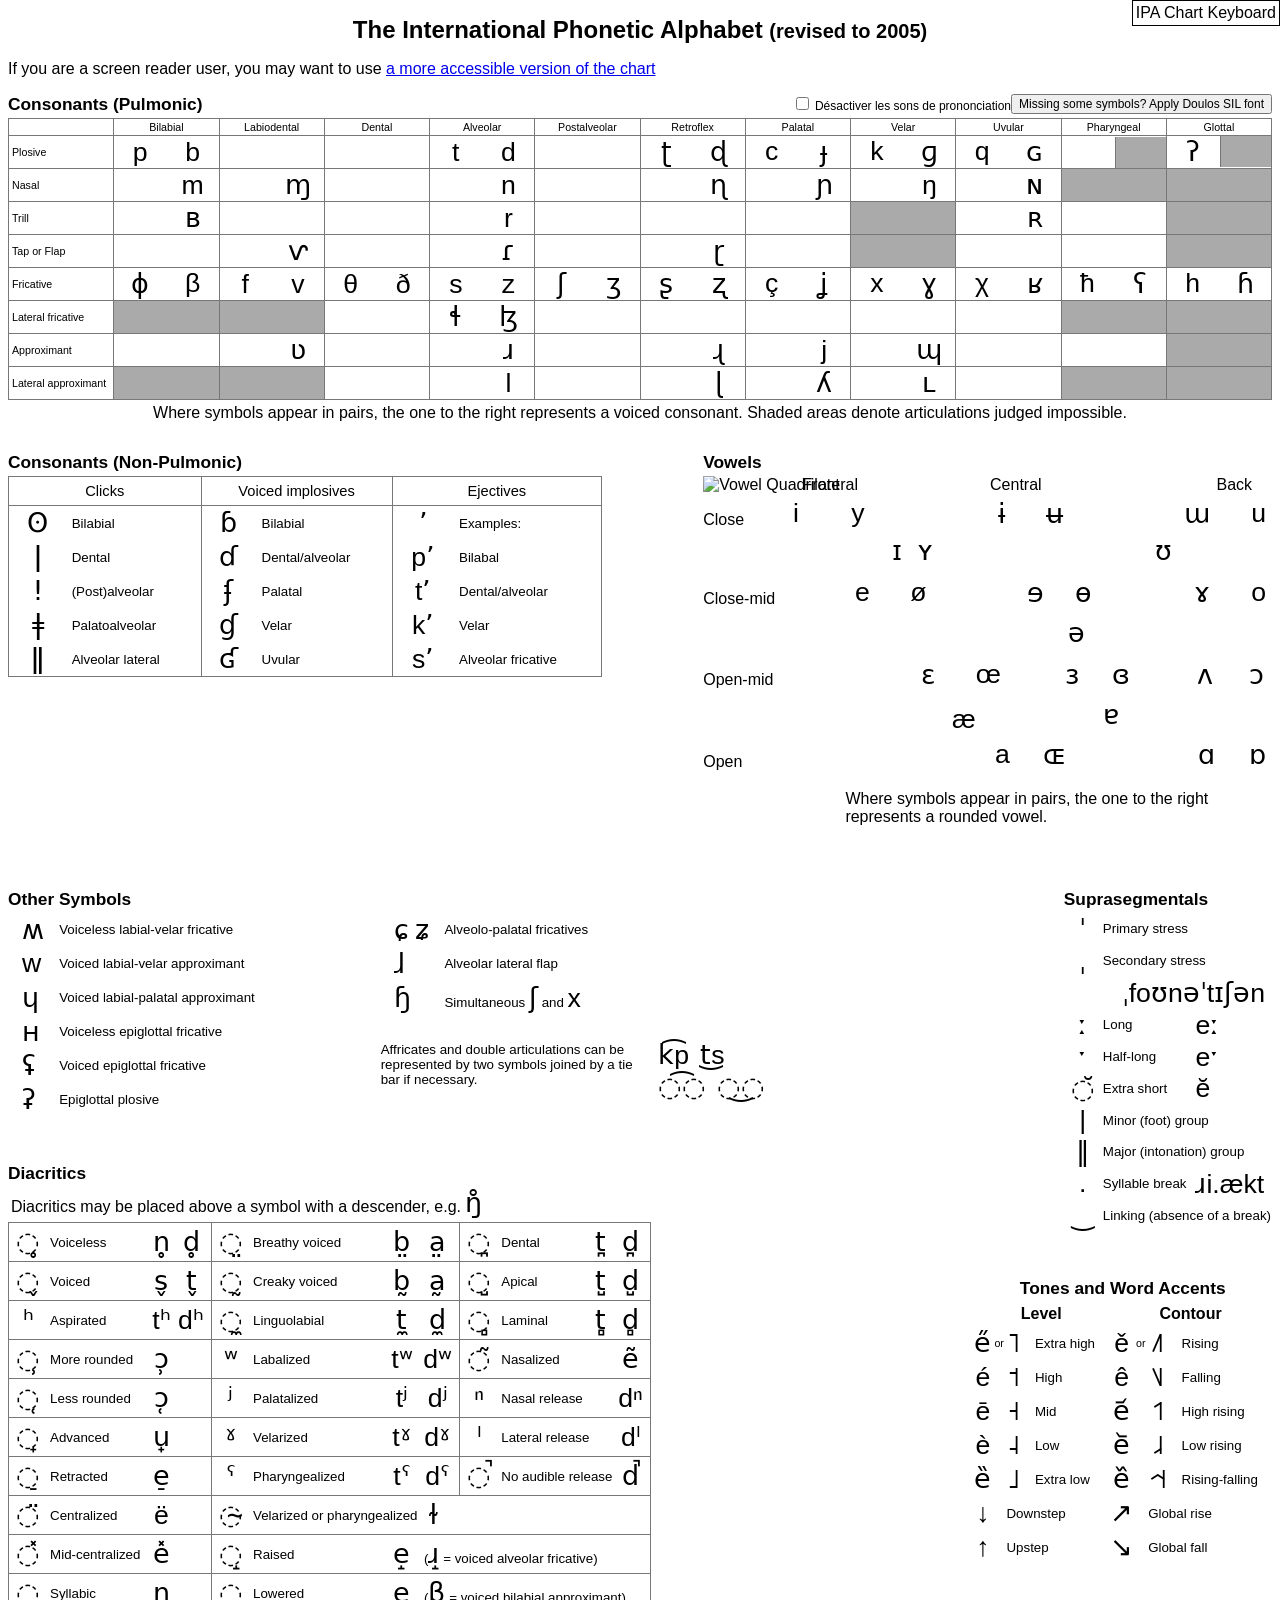
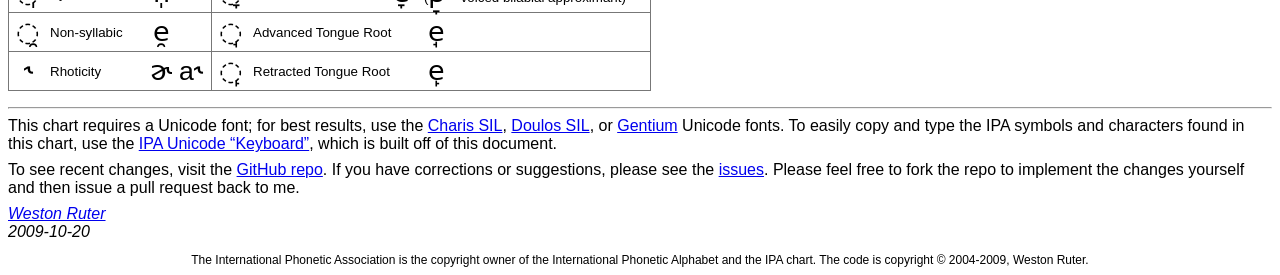
==== commit cc90e8c8: "Add files via upload" ====
--- a/index.html
+++ b/index.html
@@ -35,7 +35,8 @@
 		<style type="text/css">#keyboardLink { position:absolute; } </style>
 		<![endif]-->
 		<script type="text/javascript" src="chart.js"></script>
-		<script type="text/javascript" src="ipa-features.js"></script>
+		<script type="text/javascript" src="addon/data.js"></script>
+		<script type="text/javascript" src="addon/tooltip.js"></script>
 	</head>
 	<body>
 		<div id="chart">
@@ -56,6 +57,11 @@
 		<!--[if !IE]><!-->
 		<button id="loadFontBtn" type="button" onclick="loadFontStylesheet(); return false;" title="If don't have a font installed that can display all of the symbols in the IPA, click this button to load and immediately apply a font that does. Please be patient... it takes a moment to download.">Missing some symbols? Apply Doulos SIL font</button>
 		<!--<![endif]-->
+
+		<span id="soundControls">
+			<input type="checkbox" id="disableSoundsToggle" />
+			<label for="disableSoundsToggle">Désactiver les sons de prononciation</label>
+		</span>
 		
 		
 		<div id="pulmonicConsonants">
--- a/all.css
+++ b/all.css
@@ -567,23 +567,86 @@
 #fifthAnniversary:target p { display:block; }
 #fifthAnniversary.target #fifthAnniversaryLink { display:none; }
 #fifthAnniversary:target #fifthAnniversaryLink { display:none; }
-/* Interactive IPA feature tooltip */
-.ipa-feature { cursor:pointer; }
-.ipa-feature:hover { background-color:#FFFF66; }
-#ipaFeatureTooltip {
-  display:none; position:fixed; z-index:10000; width:320px;
-  max-width:calc(100vw - 20px); box-sizing:border-box; padding:10px 12px;
-  border:1px solid #555; border-radius:6px; background:#fff; color:#111;
-  box-shadow:0 4px 18px rgba(0,0,0,.28); font:13px/1.35 Arial,sans-serif;
-}
-#ipaFeatureTooltip .ipa-tooltip-title { font-size:16px; font-weight:bold; margin-bottom:7px; }
-#ipaFeatureTooltip .ipa-mouth-image { display:block; width:100%; max-height:170px; object-fit:contain; margin:0 0 8px; border-radius:3px; }
-#ipaFeatureTooltip .ipa-tooltip-copy,#ipaFeatureTooltip .ipa-tooltip-xsampa { margin:5px 0; }
-#ipaFeatureTooltip button { cursor:pointer; }
-#ipaFeatureTooltip .ipa-copy-btn { border:1px solid #aaa; background:#f5f5f5; padding:2px 7px; font-size:18px; font-family:inherit; }
-#ipaFeatureTooltip .ipa-tooltip-wiki { display:block; margin-top:7px; color:#0645ad; }
-#ipaFeatureTooltip .ipa-tooltip-example { border-top:1px solid #ddd; margin-top:9px; padding-top:8px; }
-#ipaFeatureTooltip .ipa-example-lang { font-weight:bold; margin-bottom:3px; }
-#ipaFeatureTooltip .ipa-example-word { color:#0645ad; font-weight:bold; }
-#ipaFeatureTooltip .ipa-example-transcription { margin-left:4px; }
-#ipaFeatureTooltip .ipa-example-play { margin-left:7px; border:1px solid #aaa; background:#eee; border-radius:3px; }
+/* === Addon : infobulle IPA (survol) + contrôles de son === */
+
+#pulmonicConsonants [title^="U+"],
+#nonPulmonicConsonants [title^="U+"],
+#vowels [title^="U+"] {
+	cursor:pointer;
+}
+
+.ipa-tooltip {
+	display:none;
+	position:fixed;
+	z-index:1000;
+	max-width:220px;
+	background:#ffffff;
+	border:1px solid #333;
+	border-radius:6px;
+	box-shadow:0 2px 10px rgba(0,0,0,0.3);
+	padding:8px 10px;
+	font-family:Arial, "Helvetica Neue", sans-serif;
+	font-size:12px;
+	line-height:1.4;
+	color:#222;
+	pointer-events:none;
+}
+.ipa-tooltip .ipa-tooltip-name {
+	font-weight:bold;
+	font-size:13px;
+	margin-bottom:4px;
+	text-align:center;
+}
+.ipa-tooltip .ipa-tooltip-img {
+	display:block;
+	max-width:100%;
+	max-height:120px;
+	margin:0 auto 6px auto;
+}
+.ipa-tooltip .ipa-tooltip-copy {
+	pointer-events:auto;
+	cursor:pointer;
+	text-align:center;
+	font-family:"Charis SIL","Doulos SIL",Gentium,"Arial Unicode MS",sans-serif;
+	font-size:22px;
+	border:1px dashed #999;
+	border-radius:4px;
+	padding:2px 4px;
+	margin-bottom:6px;
+	background:#fafafa;
+}
+.ipa-tooltip .ipa-tooltip-copy:hover {
+	background:#fff3b0;
+}
+.ipa-tooltip .ipa-tooltip-xsampa {
+	margin-bottom:4px;
+}
+.ipa-tooltip .ipa-tooltip-wiki {
+	margin-bottom:6px;
+}
+.ipa-tooltip .ipa-tooltip-wiki a {
+	pointer-events:auto;
+	color:#0645ad;
+	text-decoration:underline;
+}
+.ipa-tooltip .ipa-tooltip-example {
+	border-top:1px solid #ddd;
+	padding-top:4px;
+	text-align:center;
+}
+.ipa-tooltip .ipa-tooltip-example-lang {
+	font-style:italic;
+	color:#555;
+}
+.ipa-tooltip .ipa-tooltip-example-word {
+	font-weight:bold;
+}
+.ipa-tooltip .ipa-tooltip-example-ipa {
+	font-family:"Charis SIL","Doulos SIL",Gentium,"Arial Unicode MS",sans-serif;
+}
+
+#soundControls {
+	float:right;
+	font-size:9pt;
+	margin-left:8px;
+}
